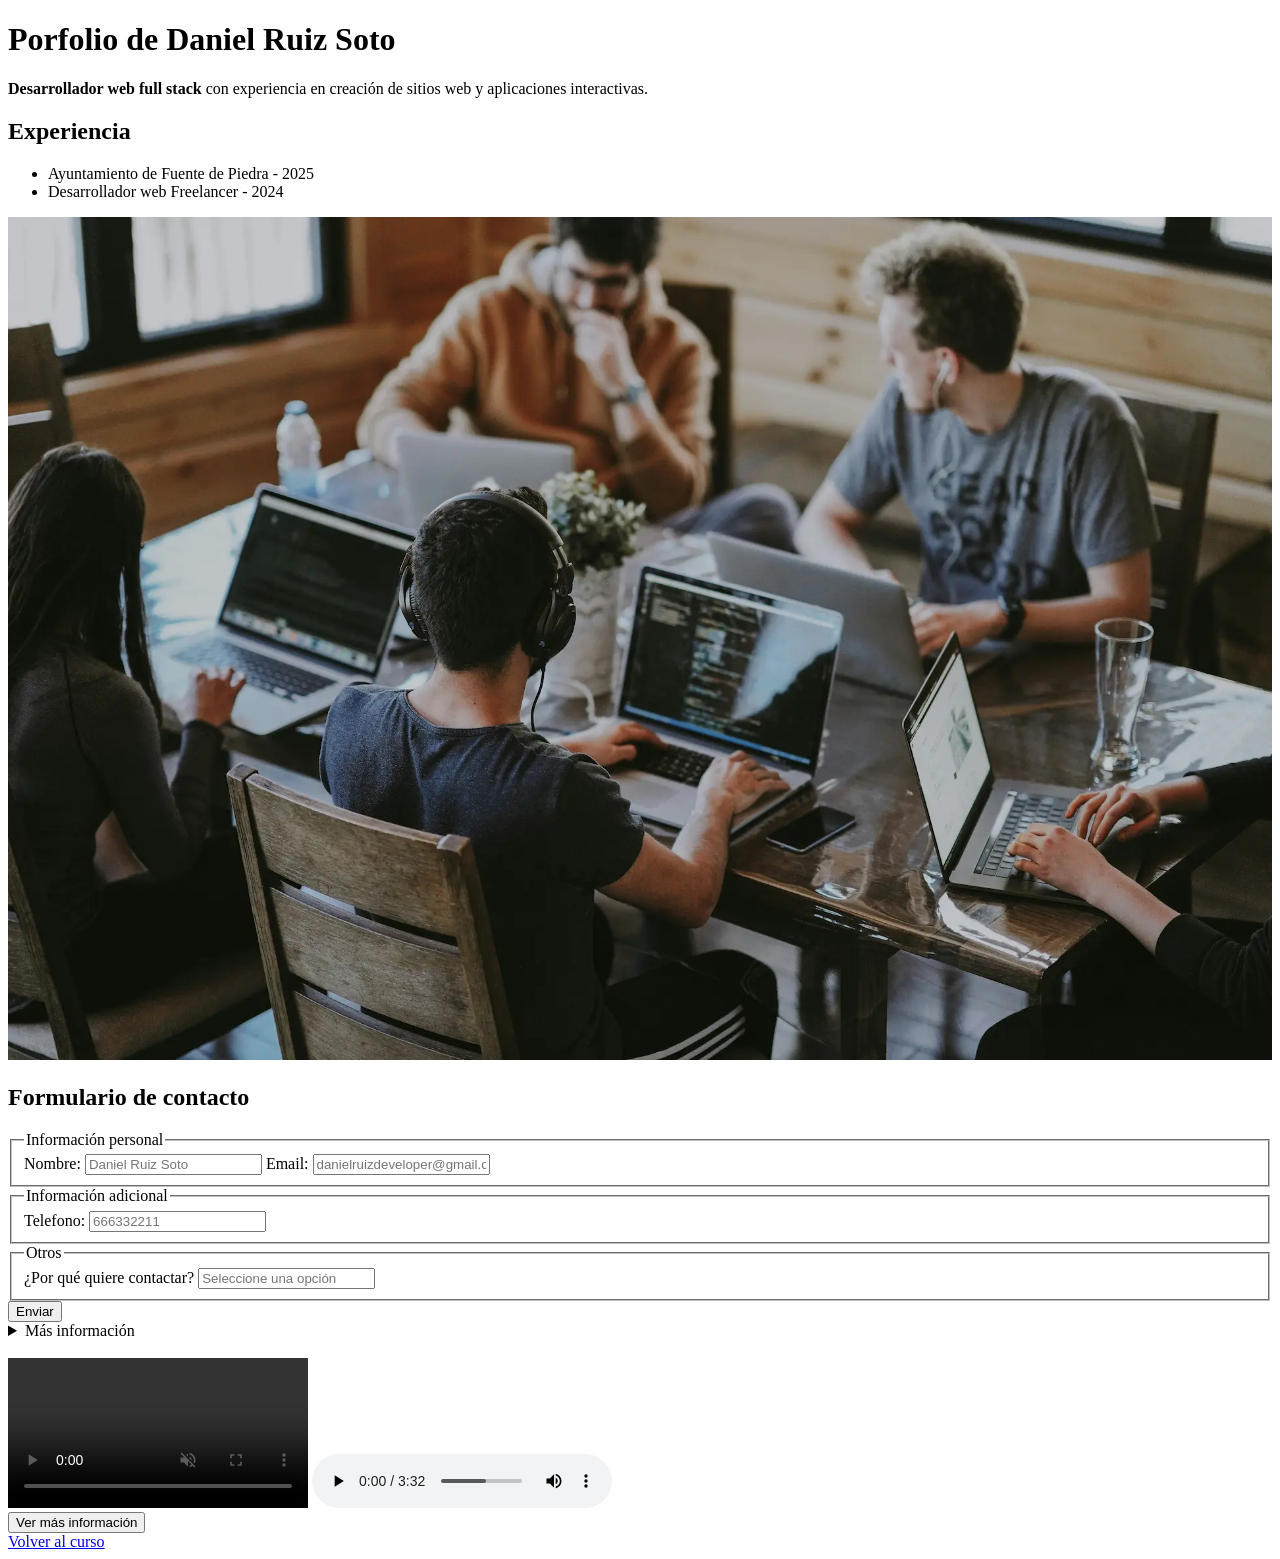
==== cruso-html-completo.html @ ccfd8dc7 "HTML & iniciacion al CSS" ====
<!DOCTYPE html>
<html lang="es">
<head>
    <meta charset="UTF-8">
    <meta name="viewport" content="width=device-width, initial-scale=1.0">
    <meta name="description" content="Portafolio de Daniel Ruiz Soto, desarrollador web full stack con experiencia en creación de sitios web y aplicaciones interactivas.">

    <meta name="robots" content="index, follow">
    <meta name="theme-color" content="#09f">

    <link rel="icon" href="./background.webp" type="image/jpeg">

    <!-- OPEN GRAPH (hay más, estas son solos unas cuantas) -->
    <meta property="og:title" content="Porfolio - Daniel Ruiz Soto">
    <meta property="og:description" content="Portafolio de Daniel Ruiz Soto, desarrollador web full stack con experiencia en creación de sitios web y aplicaciones interactivas.">
    <meta property="og:image" content="./background.webp">
    <meta property="og:image:alt" content="Daniel Ruiz Soto trabajando en la oficna con los compañeros">

    <!-- Otras importantes en temas de SEO -->
    <link rel="alternate" href="https://www.danielruizsoto.com" hreflang="es">
    <link rel="canonical" href="https://www.danielruizsoto.com">

    <title>Porfolio - Daniel Ruiz Soto</title>

    <script>
        document.addEventListener('DOMContentLoaded', function() {
            const ventanaEmergente = document.getElementById('ventana-emergente');
            const cerrarVentanaBtn = document.getElementById('cerrar-ventana');
            const verMasInformacionBtn = document.getElementById('ver-mas-informacion');

            cerrarVentanaBtn.addEventListener('click', function() {
                ventanaEmergente.close();
            });

            verMasInformacionBtn.addEventListener('click', function() {
                ventanaEmergente.showModal();
            });
        });
    </script>
</head>
<body>
    <h1>Porfolio de Daniel Ruiz Soto</h1>
    <p><strong>Desarrollador web full stack</strong> con experiencia en creación de sitios web y aplicaciones interactivas.</p>

    <h2>Experiencia</h2>
    <ul>
        <li class="list-item">Ayuntamiento de Fuente de Piedra - 2025</li>
        <li class="list-item">Desarrollador web Freelancer - 2024</li>
    </ul>

    <img src="./background.webp" loading="lazy" id="imagen-porfolio"  title="Imagen Daniel" alt="Daniel Ruiz Soto trabajando en la oficna con los compañeros" style="width: 100%; aspect-ratio: 640/427;" />

    <section>
        <h2>Formulario de contacto</h2>
        <form method="post" action="/">
            <fieldset>
                <legend>Información personal</legend>

                <!-- Las dos formas de usar el label está bien -->
                <label for="nombre">Nombre:</label>
                <input type="text" id="nombre" name="nombre" placeholder="Daniel Ruiz Soto" required>

                <!-- <label>Nombre:
                    <input type="text" name="nombre" name="nombre" placeholder="Daniel Ruiz Soto">
                </label> -->

                <label for="email">Email:</label>
                <input type="email" name="email" id="email"  placeholder="danielruizdeveloper@gmail.com" required>
            </fieldset>

            <fieldset>
                <legend>Información adicional</legend>

                <label for="telefono">Telefono:</label>
                <input type="tel" id="telefono" name="telefono" placeholder="666332211" required>
            </fieldset>

            <fieldset>
                <legend>Otros</legend>

                <!-- <label for="why">¿Por qué quiere contactar?</label>
                <select name="why" id="why">
                    <option value="-1">Seleccione una opción</option>
                    <option value="1">Trabajo</option>
                    <option value="2">Proyecto</option>
                    <option value="3">Consultoría</option>
                </select> -->

                <label for="why">¿Por qué quiere contactar?</label>
                <datalist id="why-options">
                    <option value="Trabajo">
                    <option value="Proyecto">
                    <option value="Consultoría">
                </datalist>
                <input type="text" name="why" id="why" list="why-options" placeholder="Seleccione una opción">

            </fieldset>

            <input type="submit" value="Enviar">
        </form>
    </section>

    <section>
        <details>
            <summary>Más información</summary>
            <p>Si desea más información sobre mi experiencia y habilidades, no dude en ponerse en contacto conmigo a través del formulario de contacto o enviando un correo electrónico a <a href="mailto:danielruizdeveloper@gmail.com">danielruizdeveloper@gmail.com</a>.</p>
        </details>
    </section>
    <br>
    <section>
        <video src="./videoplayback.m4v" controls autoplay muted loop></video>

        <audio src="./Bongo Botrako - Todos los días sale el sol (Videoclip Oficial) [2Fy8P1MVfsQ].mp3" controls ></audio>
    </section>

    <section>
        <dialog id="ventana-emergente">
            <p>Esta es una ventana emergente de ejemplo.</p>
            <button id="cerrar-ventana">Cerrar</button>
        </dialog>

        <button id="ver-mas-informacion">Ver más información</button>
    </section>

    <a href="index.html">Volver al curso</a>
</body>
</html>
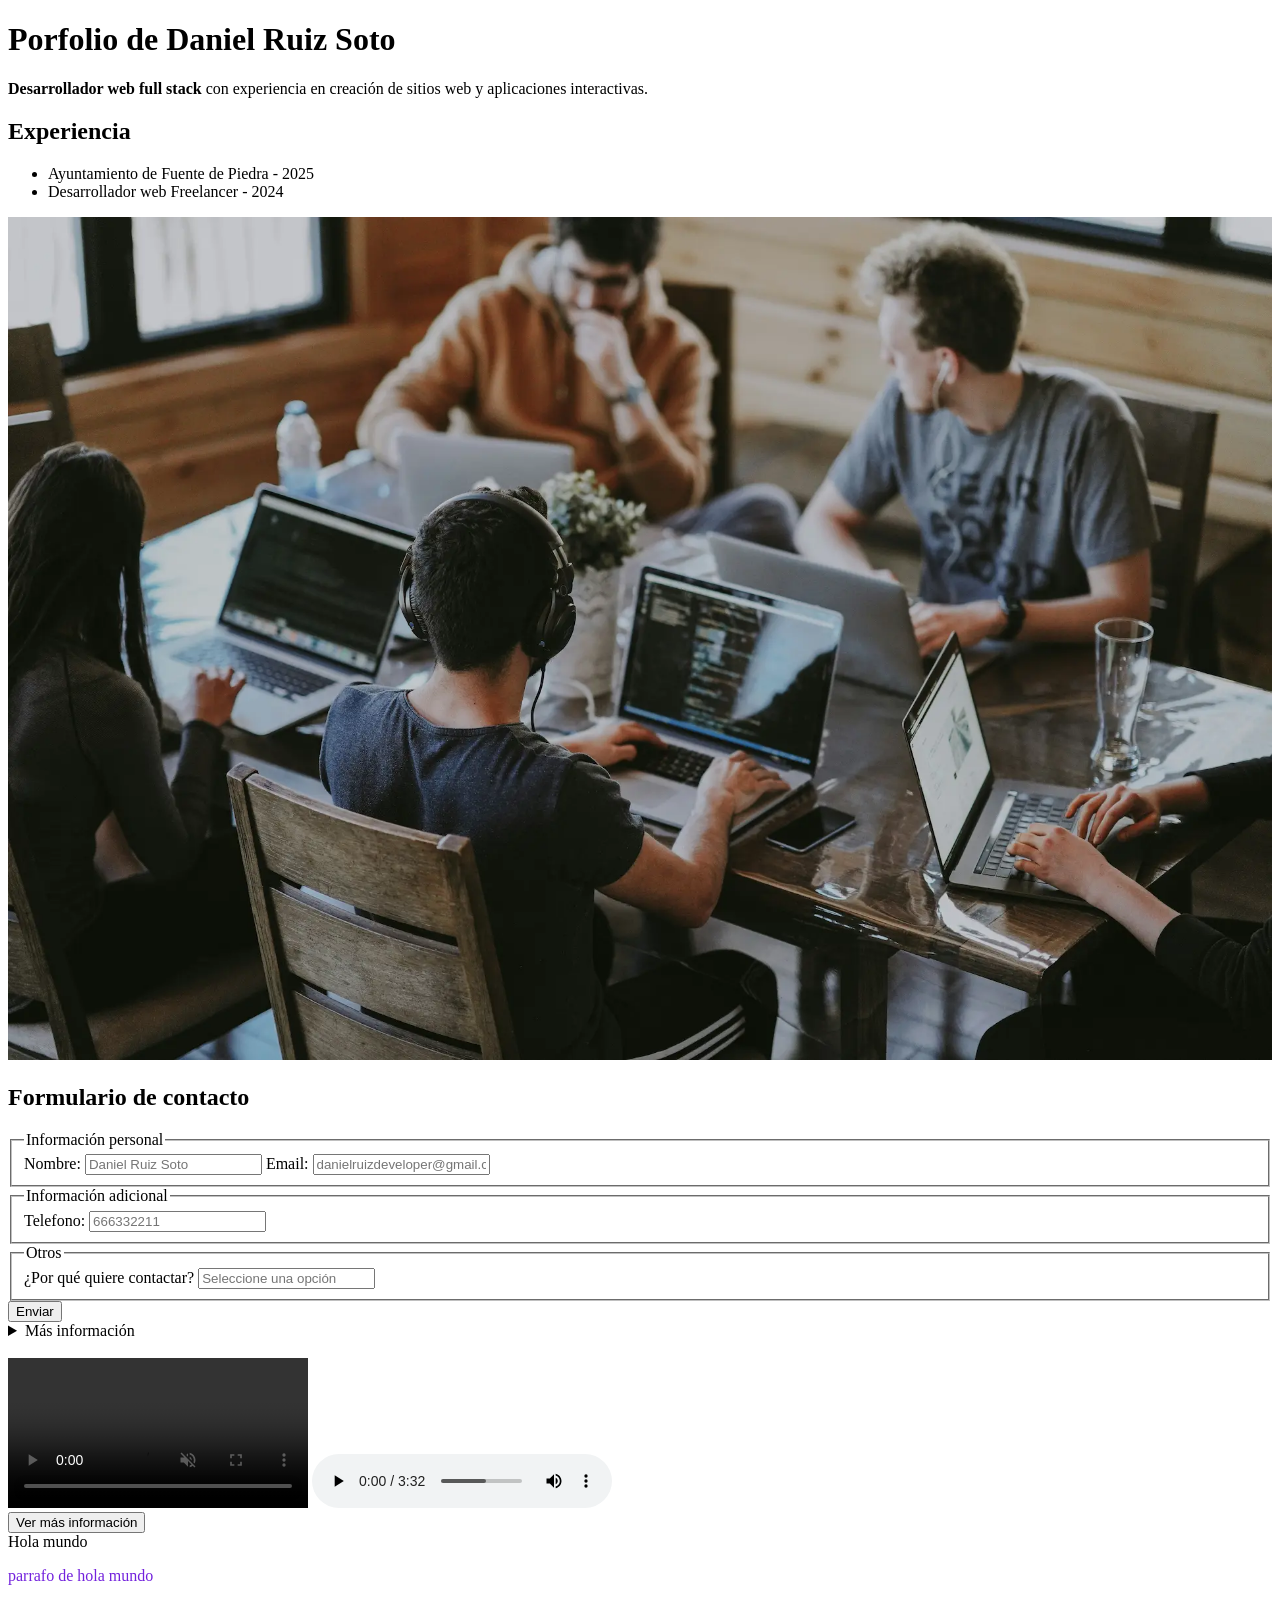
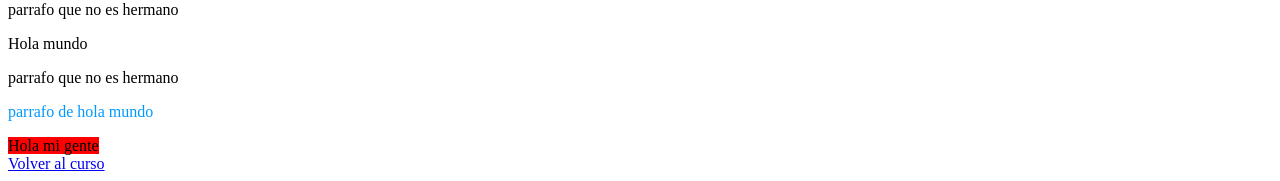
==== commit 323f9544: "flexbox" ====
--- a/cruso-html-completo.html
+++ b/cruso-html-completo.html
@@ -19,6 +19,8 @@
     <!-- Otras importantes en temas de SEO -->
     <link rel="alternate" href="https://www.danielruizsoto.com" hreflang="es">
     <link rel="canonical" href="https://www.danielruizsoto.com">
+
+    <link rel="stylesheet" href="cursoCss.css">
 
     <title>Porfolio - Daniel Ruiz Soto</title>
 
@@ -122,6 +124,27 @@
         <button id="ver-mas-informacion">Ver más información</button>
     </section>
 
+    <article class="ejemplo">
+        <span>Hola mundo</span>
+        <p>parrafo de hola mundo</p>
+        <div>
+            <p>parrafo que no es hermano</p>
+        </div>
+    </article>
+    
+    <article class="ejemplo">
+        <span>Hola mundo</span>
+        <div>
+            <p>parrafo que no es hermano</p>
+        </div>
+
+        <p>parrafo de hola mundo</p>
+    </article>
+
+    <span class="prueba-linea">
+        Hola mi gente
+    </span>
+    <br>
     <a href="index.html">Volver al curso</a>
 </body>
 </html>
--- a/cursoCss.css
+++ b/cursoCss.css
@@ -0,0 +1,13 @@
+article.ejemplo span ~ p {
+color: #09f;
+}
+
+article.ejemplo span + p {
+color: #7322dd;
+}
+
+span.prueba-linea {
+    background-color: red;
+    width: 500px;
+    height: 500px; 
+}
